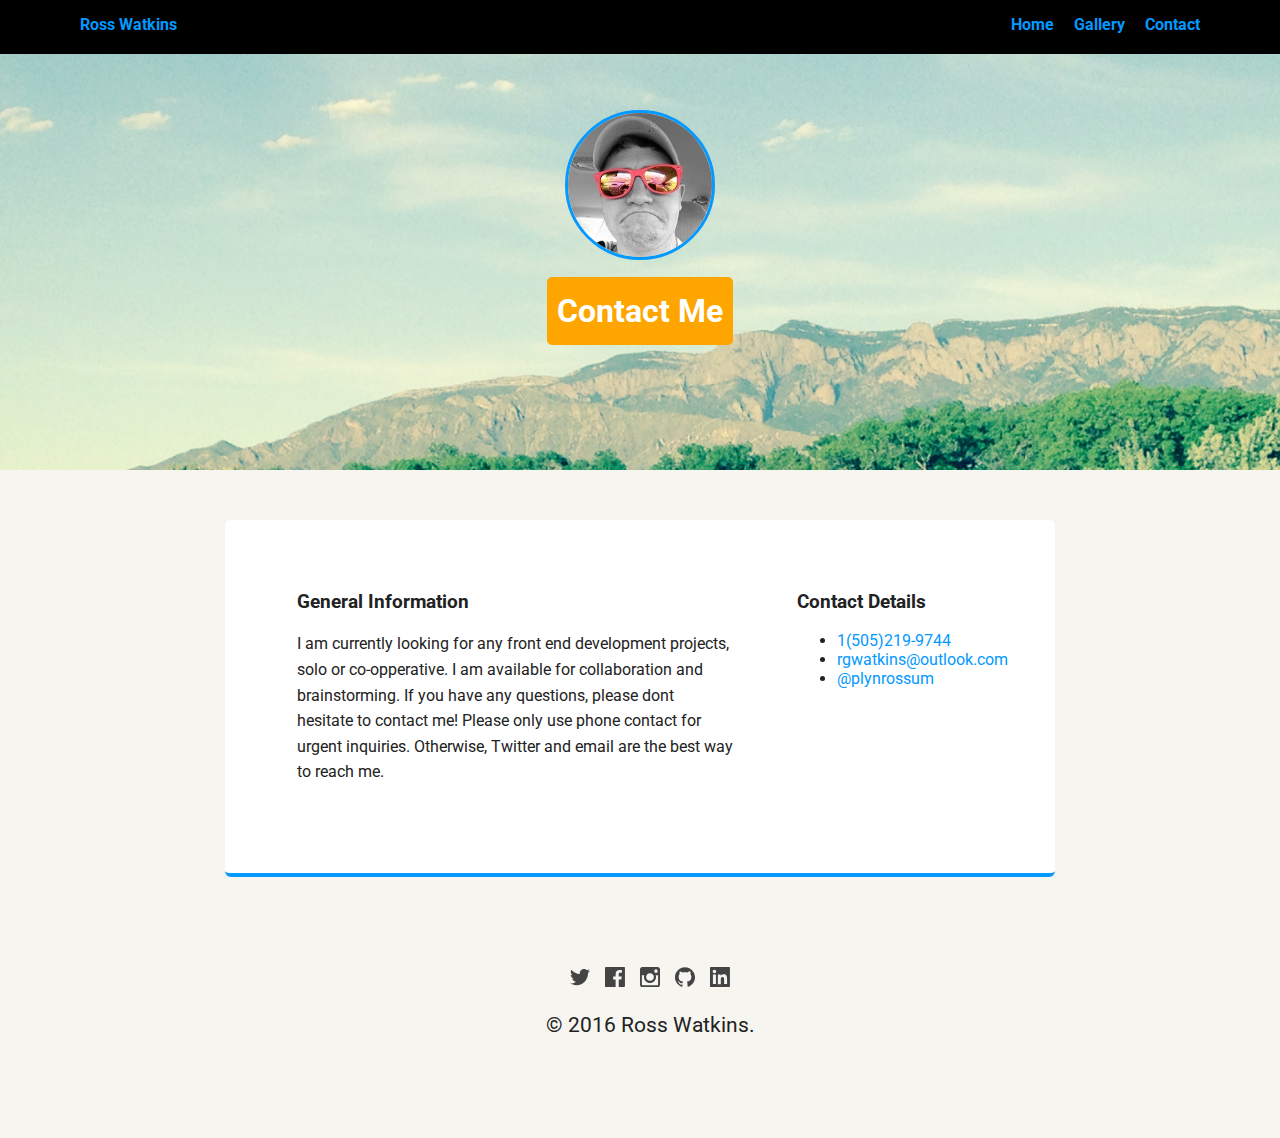
==== contact.html @ d0ce4783 "Project_1_upload" ====
<!doctype html>
<html lang="en">
<head>
  <meta charset="utf-8">
  <title>Ross Watkins' Profile</title>
  <meta name="viewport" content="width=device-width, initial-scale=1.0">
  <link rel="stylesheet" href="styles.css">
  <link href="https://fonts.googleapis.com/css?family=Muli%7CRoboto:400,300,500,700,900" rel="stylesheet">
</head>
  <body>
    <div class="main-nav">
        <ul class="nav">
          <li class="name">Ross Watkins</li>
          <li><a href="index.html">Home</a></li>
          <li><a href="gallery.html">Gallery</a></li>
          <li><a href="contact.html" class="selected">Contact</a></li>
        </ul>
    </div>
    <header>
      <img src="images/ross.jpg" alt="Ross Watkins" class="profile-image">
      <h1 class="tag name">Contact Me</h1>
    </header>
    <main class="flex">
      <div class="card">
        <style type="text/css">
          #wrap {
            width: 100%;
          }

          .left {
            width: 500px;
            float: left;
            padding: 32px 32px;
          }

          .right {
            width: 250px;
            float: right;
            padding: 32px 32px;
            display: inline;
          }

        </style>
      <div class="wrap">
        <div class="left">
          <h3> General Information</h3>
          <p>I am currently looking for any front end development projects, solo or co-opperative. I am available for collaboration and brainstorming. If you have any questions, please dont hesitate to contact me! Please only use phone contact for urgent inquiries. Otherwise, Twitter and email are the best way to reach me.</p>
        </div>
        <div class="right">
          <h3>Contact Details</h3>
            <ul class="contact-info">
              <li class="phone"><a href="tel:1(505)219-9744">1(505)219-9744</a></li>
              <li class="mail"><a href="mailto:rgwatkins@outlook.com">rgwatkins@outlook.com</a></li>
              <li class="twitter"> <a href="http://twitter.com/intent/tweet?screen_name=plynrossum">@plynrossum</a></li>
            </ul>
        </div>
      </div>
      </div>
    </main>
      <footer>
        <a href="http://twitter.com/plynrossum"><img src="images/twitter.svg" alt="Twitter Logo" class="social-icon"></a>
        <a href="http://facebook.com/ross.watkins.581"><img src="images/facebook.svg" alt="Facebook Logo" class="social-icon"></a>
        <a href="http://instagram.com/plynrossum"><img src="images/instagram.svg" alt="Instagram Logo" class="social-icon"></a>
        <a href="http://github.com/plynrossum"><img src="images/github.svg" alt="GitHub Logo" class="social-icon"></a>
        <a href="https://www.linkedin.com/in/ross-watkins-277511114"><img src="images/linkedin.svg" alt="Linkedin Logo" class="social-icon"></a>
        <p>&copy; 2016 Ross Watkins.</p>
      </footer>
  </body>
  </html>
---- styles.css ----
/******************************
Global Layout Set-up
******************************/

* {
  box-sizing: border-box;
}

body {
  margin: 0;
  padding: 0;
  text-align: center;
  font-family: 'Roboto', sans-serif;
  color: #222;
  background: #f7f5f0;
}
/******************************
Link Styles
******************************/

a {
  text-decoration: none;
  color: #0399ff;
}
a:hover {
  color: #6633ff;
}

/******************************
Section Styles
******************************/

.main-nav {
  width: 100%;
  background: black;
  min-height: 30px;
  padding: 10px;
  position: fixed;
  text-align: center;
}
.nav {
  display: flex;
  justify-content: space-around;
  font-weight: 700;
  list-style-type: none;
  margin: 0 auto;
  padding: 0;
}

.nav .name {
    display: block;
    margin-right: auto;
    color: #0399ff;
}
.nav li {
  padding: 5px 10px 10px 10px;
}
.nav a {
  transition: all .5s;
}
.nav a:hover {
  color: orange;
}

header {
  text-align: center;
  background: url('images/abq.jpg') no-repeat top center ;
  background-size: cover;
  overflow: hidden;
  padding-top: 60px;
}
header {
  line-height: 1.5;
}
header .profile-image {
  margin-top: 50px;
  width: 150px;
  height: 150px;
  border-radius: 50%;
  border: 3px solid #0399ff;
  transition: all .5s;
}
header .profile-image:hover {
  transform: scale(1.2) rotate(360deg);
}
.tag {
  background-color: orange;
  color: white;
  padding: 10px;
  border-radius: 5px;
  display: table;
  margin: 10px auto;
}
.location {
  background-color: #0399ff;
  color: white;
}
.card {
  margin: 30px;
  padding: 20px 40px 40px;
  max-width: 100%;
  text-align: left;
  background: #fff;
  border-bottom: 4px solid #0399ff;
  border-radius: 6px;
  transition: all .5s;
}
.card:hover {
  border-color: orange;
}

ul.skills {
  padding: 0;
  text-align: center;
}

.skills li {
  border-radius: 6px;
  display: inline-block;
  background: #ff9904;
  color: white;
  padding: 5px 10px;
  margin: 2px;
}

.skills li:nth-child(odd) {
  background: #0399ff;
}

/****************************************
PAGE: GALLERY
****************************************/

.css-slideshow {
   position: relative;
   max-width: 495px;
   height: 370px;
   margin: 5em auto 5em auto;
}
.css-slideshow figure {
   margin: 0;
   position: absolute;
}
.css-slideshow figcaption {
   position: absolute;
   top: 0;
   color: #fff;
   background: rgba(0,0,0, .3);
   font-size: .8em;
   padding: 8px 12px;
   opacity: 0;
   transition: opacity .5s;
}
.css-slideshow:hover figure figcaption {
   transition: opacity .5s;
   opacity: 1;
}
.css-slideshow figure {
   opacity:0;
}

figure:nth-child(1) {
   animation: xfade 48s 42s infinite;
}
figure:nth-child(2) {
   animation: xfade 48s 36s infinite;
}
figure:nth-child(3) {
   animation: xfade 48s 30s infinite;
}
figure:nth-child(4) {
   animation: xfade 48s 24s infinite;
}
figure:nth-child(5) {
   animation: xfade 48s 18s infinite;
}
figure:nth-child(6) {
   animation: xfade 48s 12s infinite;
}
figure:nth-child(7) {
   animation: xfade 48s 6s infinite;
}
figure:nth-child(8) {
   animation: xfade 48s 0s infinite;
}

@keyframes xfade {
   0%{
      opacity: 1;
   }
   10.5% {
      opacity:1;
   }
   12.5%{
      opacity: 0;
   }
   98% {
      opacity:0;
   }
   100% {
      opacity:1;
   }
}

/******************************
FOOTER
******************************/
footer {
  width: 100%;
  min-height: 30px;
  padding: 20px 0 40px 20px;
}

footer a {
  text-align: center;
  clear: both;
  padding-top: 50px;
  color: #ccc;
}

.social-icon {
    width: 20px;
    height: 20px;
    margin: 0 5px;
}

/*a.social {
  display: inline-block;
  text-indent: -9999px;
  margin-left: 5px;
  width: 30px;
  height: 30px;
  background-size: 30px 30px;
  opacity: .4;
  transition: all .5s;
}
a.twitter {
  background-image: url(images/twitter.svg);
}
a.linkedin {
  background-image: url(images/linkedin.svg);
}
a.github {
  background-image: url(images/github.svg);
}
a.social:hover {
  opacity: 1;
}
.clearfix {
  clear: both;
}*/

/******************************
Styles for larger screens
******************************/

@media screen and (min-width: 720px) {

  .flex {
      display: -ms-flexbox;      /* TWEENER - IE 10 */
      display: flex;
      max-width: 1200px;
      -ms-flex-pack: distribute;
      justify-content: space-around;
      margin: 0 auto;
  }

  header {
    min-height: 470px;
  }

  .nav {
    max-width: 1200px;
    padding: 0 30px;
  }


  main {
    padding-top: 20px;
  }

  main p {
    line-height: 1.6em;
  }

  footer {
    font-size: 1.3em;
    max-width: 1200px;
    margin: 40px auto;
  }

}
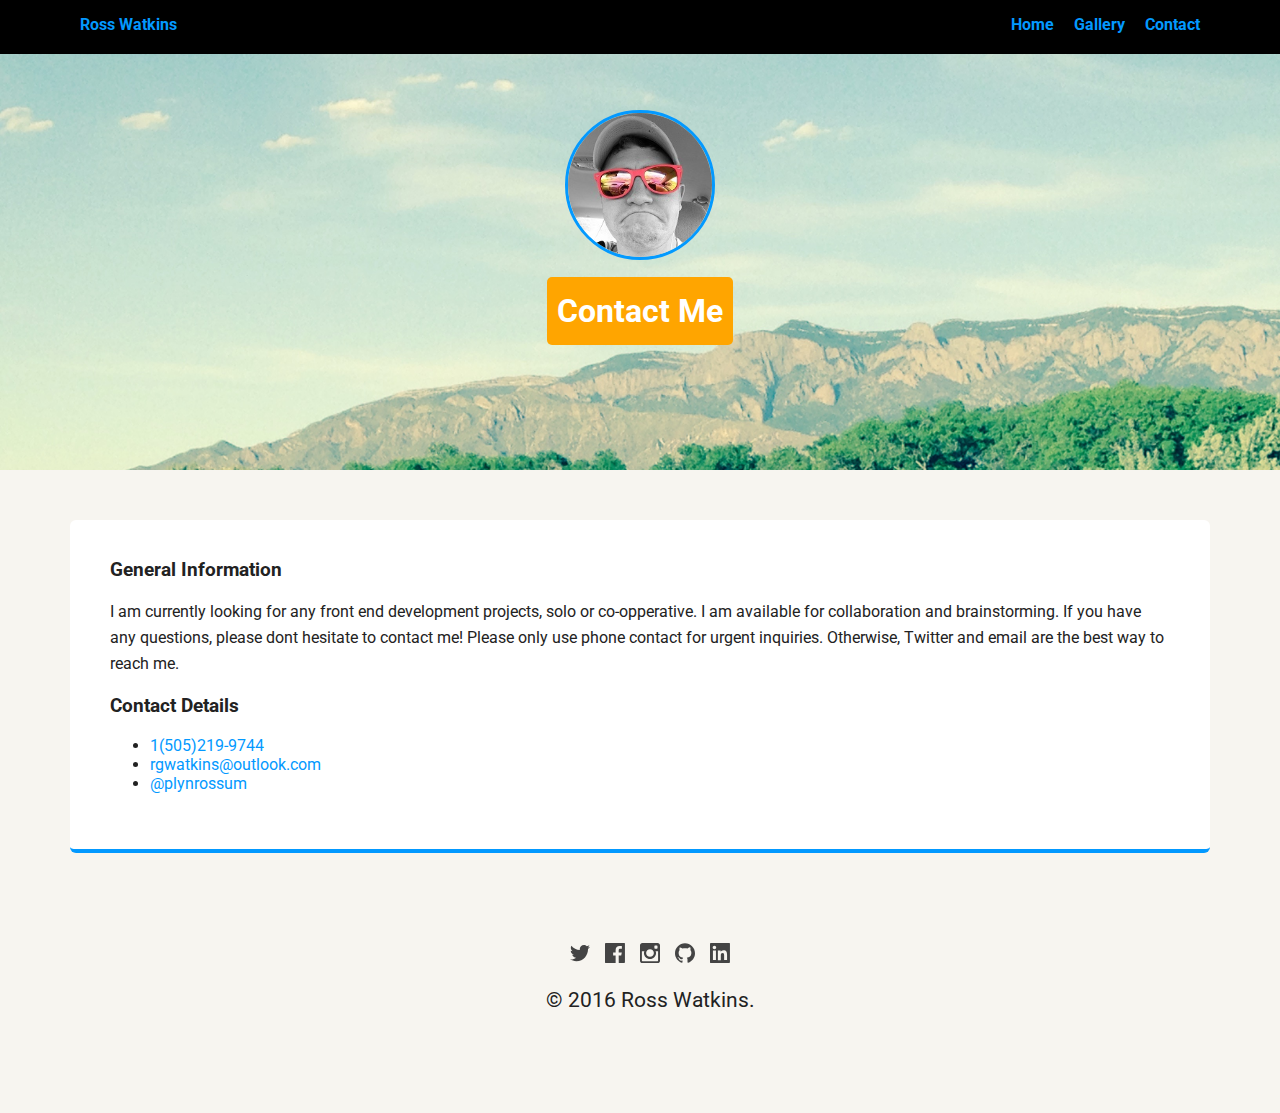
==== commit 82ade7f5: "rrevision" ====
--- a/contact.html
+++ b/contact.html
@@ -22,25 +22,6 @@
     </header>
     <main class="flex">
       <div class="card">
-        <style type="text/css">
-          #wrap {
-            width: 100%;
-          }
-
-          .left {
-            width: 500px;
-            float: left;
-            padding: 32px 32px;
-          }
-
-          .right {
-            width: 250px;
-            float: right;
-            padding: 32px 32px;
-            display: inline;
-          }
-
-        </style>
       <div class="wrap">
         <div class="left">
           <h3> General Information</h3>
